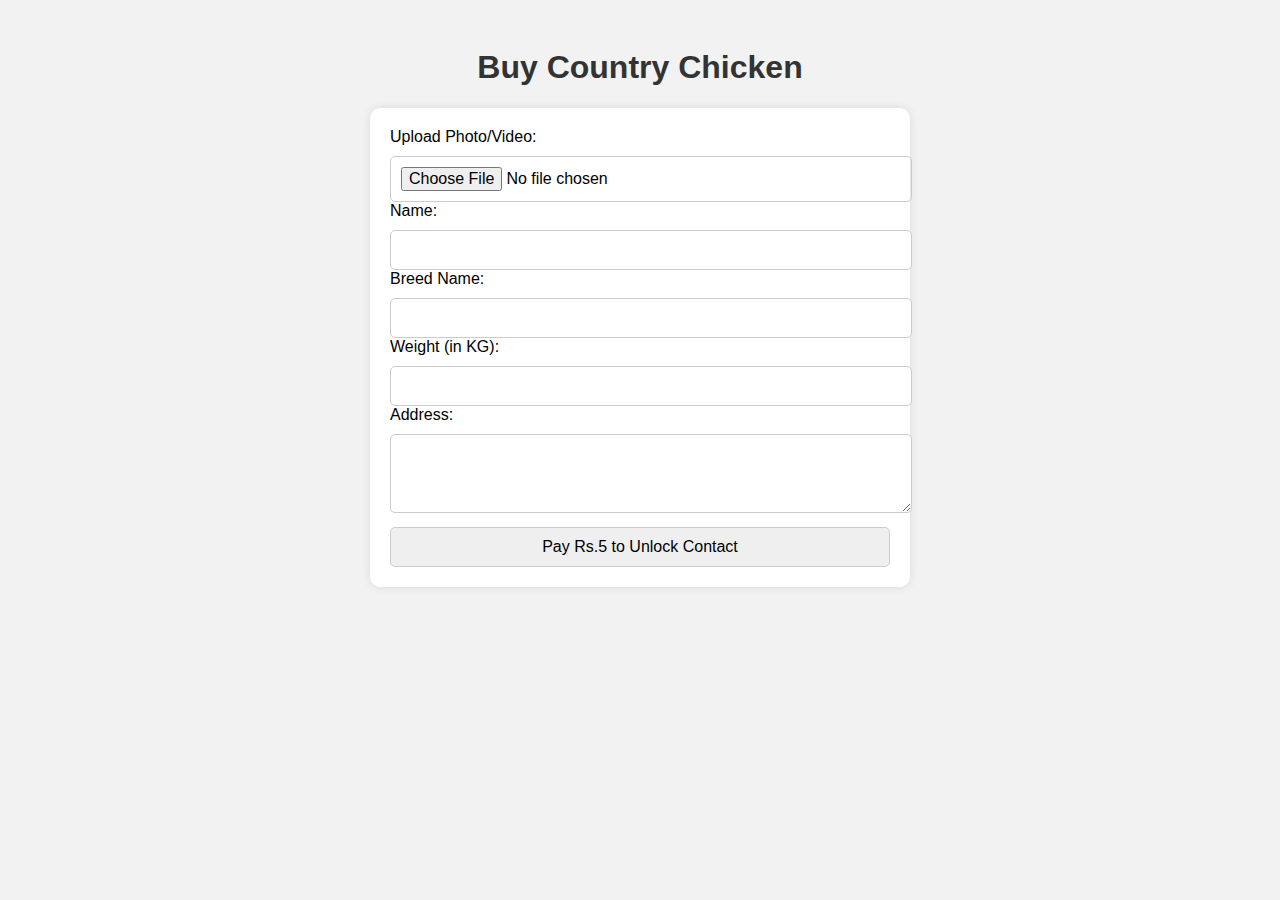
==== buy.html @ 4c335b80 "Add files via upload" ====
<!DOCTYPE html>
<html lang="en">
<head>
  <meta charset="UTF-8" />
  <meta name="viewport" content="width=device-width, initial-scale=1.0"/>
  <title>Buy Country Chicken - BSCC</title>
  <style>
    body {
      font-family: Arial, sans-serif;
      background-color: #f2f2f2;
      padding: 20px;
    }
    h1 {
      text-align: center;
      color: #333;
    }
    form {
      background: #fff;
      padding: 20px;
      border-radius: 10px;
      max-width: 500px;
      margin: 0 auto;
      box-shadow: 0 0 10px rgba(0,0,0,0.1);
    }
    input, textarea, button {
      width: 100%;
      padding: 10px;
      margin-top: 10px;
      border-radius: 5px;
      border: 1px solid #ccc;
      font-size: 16px;
    }
    .hidden {
      display: none;
    }
    .contact-number {
      margin-top: 20px;
      background: #e6ffe6;
      padding: 10px;
      border: 1px dashed green;
      text-align: center;
    }
  </style>
</head>
<body>
  <h1>Buy Country Chicken</h1>
  <form id="buyForm">
    <label for="photo">Upload Photo/Video:</label>
    <input type="file" id="photo" name="photo" accept="image/*,video/*" required>

    <label for="name">Name:</label>
    <input type="text" id="name" name="name" required>

    <label for="breed">Breed Name:</label>
    <input type="text" id="breed" name="breed" required>

    <label for="weight">Weight (in KG):</label>
    <input type="number" id="weight" name="weight" required>

    <label for="address">Address:</label>
    <textarea id="address" name="address" rows="3" required></textarea>

    <button type="button" onclick="payAndUnlock()">Pay Rs.5 to Unlock Contact</button>
    
    <div id="contactSection" class="hidden contact-number">
      <strong>Contact Number:</strong> 9876543210
    </div>
  </form>

  <script>
    function payAndUnlock() {
      alert("Simulating Rs.5 payment... Thank you!");
      document.getElementById("contactSection").classList.remove("hidden");
    }
  </script>
</body>
</html>
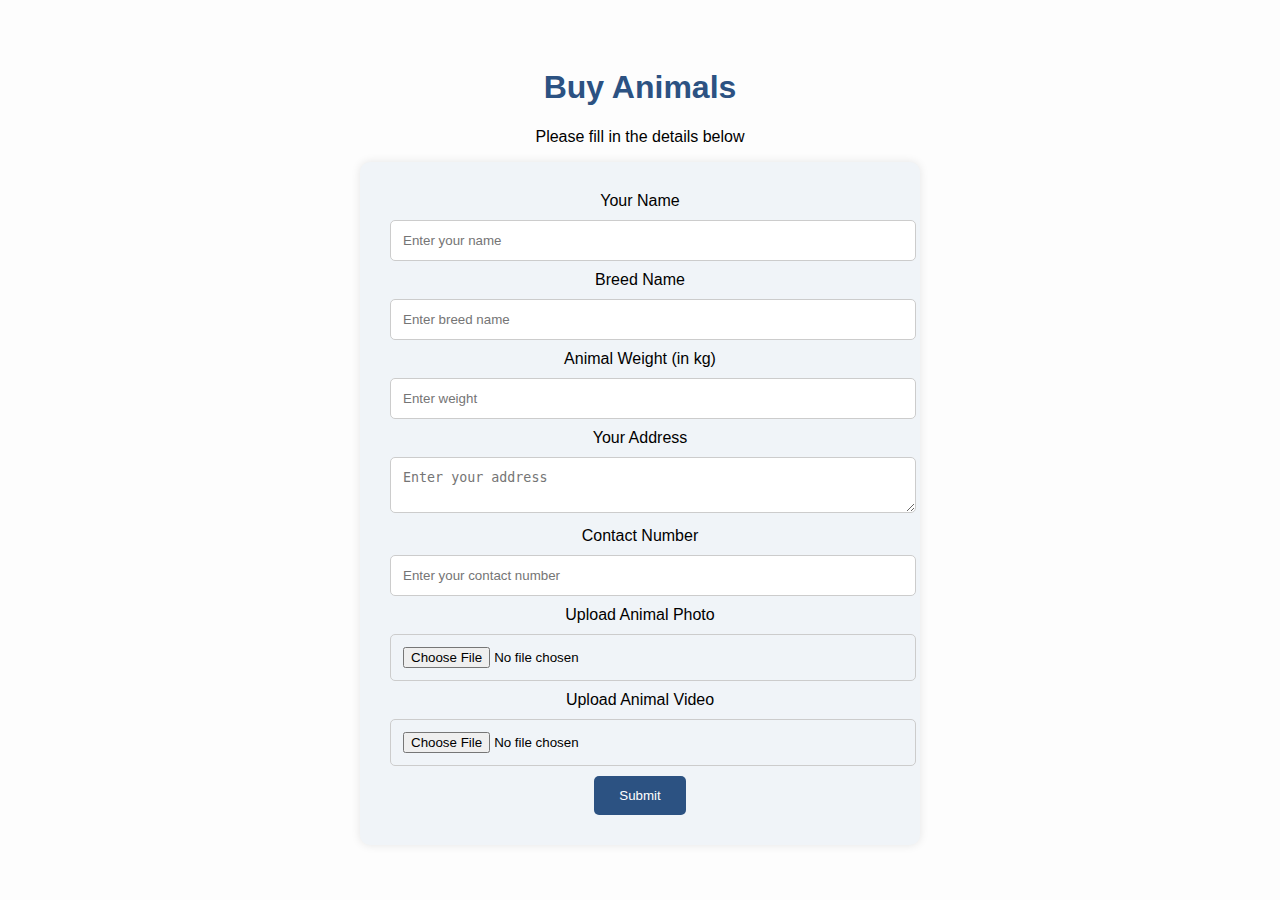
==== commit d8bdf6c0: "Create buy.html" ====
--- a/buy.html
+++ b/buy.html
@@ -1,78 +1,74 @@
-
 <!DOCTYPE html>
 <html lang="en">
 <head>
   <meta charset="UTF-8" />
   <meta name="viewport" content="width=device-width, initial-scale=1.0"/>
-  <title>Buy Country Chicken - BSCC</title>
+  <title>Buy Animals - BSCC</title>
   <style>
     body {
       font-family: Arial, sans-serif;
-      background-color: #f2f2f2;
-      padding: 20px;
+      background: #fdfdfd;
+      padding: 40px;
+      text-align: center;
     }
     h1 {
-      text-align: center;
-      color: #333;
+      color: #2c5282;
     }
     form {
-      background: #fff;
-      padding: 20px;
+      background: #f0f4f8;
+      padding: 30px;
       border-radius: 10px;
       max-width: 500px;
-      margin: 0 auto;
+      margin: auto;
       box-shadow: 0 0 10px rgba(0,0,0,0.1);
     }
-    input, textarea, button {
+    input, select, textarea {
       width: 100%;
-      padding: 10px;
-      margin-top: 10px;
+      padding: 12px;
+      margin: 10px 0;
       border-radius: 5px;
       border: 1px solid #ccc;
-      font-size: 16px;
     }
-    .hidden {
-      display: none;
+    button {
+      padding: 12px 25px;
+      background-color: #2c5282;
+      color: white;
+      border: none;
+      border-radius: 5px;
+      cursor: pointer;
     }
-    .contact-number {
-      margin-top: 20px;
-      background: #e6ffe6;
-      padding: 10px;
-      border: 1px dashed green;
-      text-align: center;
+    button:hover {
+      background-color: #244e78;
     }
   </style>
 </head>
 <body>
-  <h1>Buy Country Chicken</h1>
-  <form id="buyForm">
-    <label for="photo">Upload Photo/Video:</label>
-    <input type="file" id="photo" name="photo" accept="image/*,video/*" required>
+  <h1>Buy Animals</h1>
+  <p>Please fill in the details below</p>
 
-    <label for="name">Name:</label>
-    <input type="text" id="name" name="name" required>
+  <form>
+    <label for="name">Your Name</label>
+    <input type="text" id="name" placeholder="Enter your name" required />
 
-    <label for="breed">Breed Name:</label>
-    <input type="text" id="breed" name="breed" required>
+    <label for="breed">Breed Name</label>
+    <input type="text" id="breed" placeholder="Enter breed name" required />
 
-    <label for="weight">Weight (in KG):</label>
-    <input type="number" id="weight" name="weight" required>
+    <label for="weight">Animal Weight (in kg)</label>
+    <input type="number" id="weight" placeholder="Enter weight" required />
 
-    <label for="address">Address:</label>
-    <textarea id="address" name="address" rows="3" required></textarea>
+    <label for="address">Your Address</label>
+    <textarea id="address" placeholder="Enter your address" required></textarea>
 
-    <button type="button" onclick="payAndUnlock()">Pay Rs.5 to Unlock Contact</button>
-    
-    <div id="contactSection" class="hidden contact-number">
-      <strong>Contact Number:</strong> 9876543210
-    </div>
+    <label for="contact">Contact Number</label>
+    <input type="tel" id="contact" placeholder="Enter your contact number" required />
+
+    <label for="photo">Upload Animal Photo</label>
+    <input type="file" id="photo" accept="image/*" />
+
+    <label for="video">Upload Animal Video</label>
+    <input type="file" id="video" accept="video/*" />
+
+    <button type="submit">Submit</button>
   </form>
-
-  <script>
-    function payAndUnlock() {
-      alert("Simulating Rs.5 payment... Thank you!");
-      document.getElementById("contactSection").classList.remove("hidden");
-    }
-  </script>
 </body>
 </html>
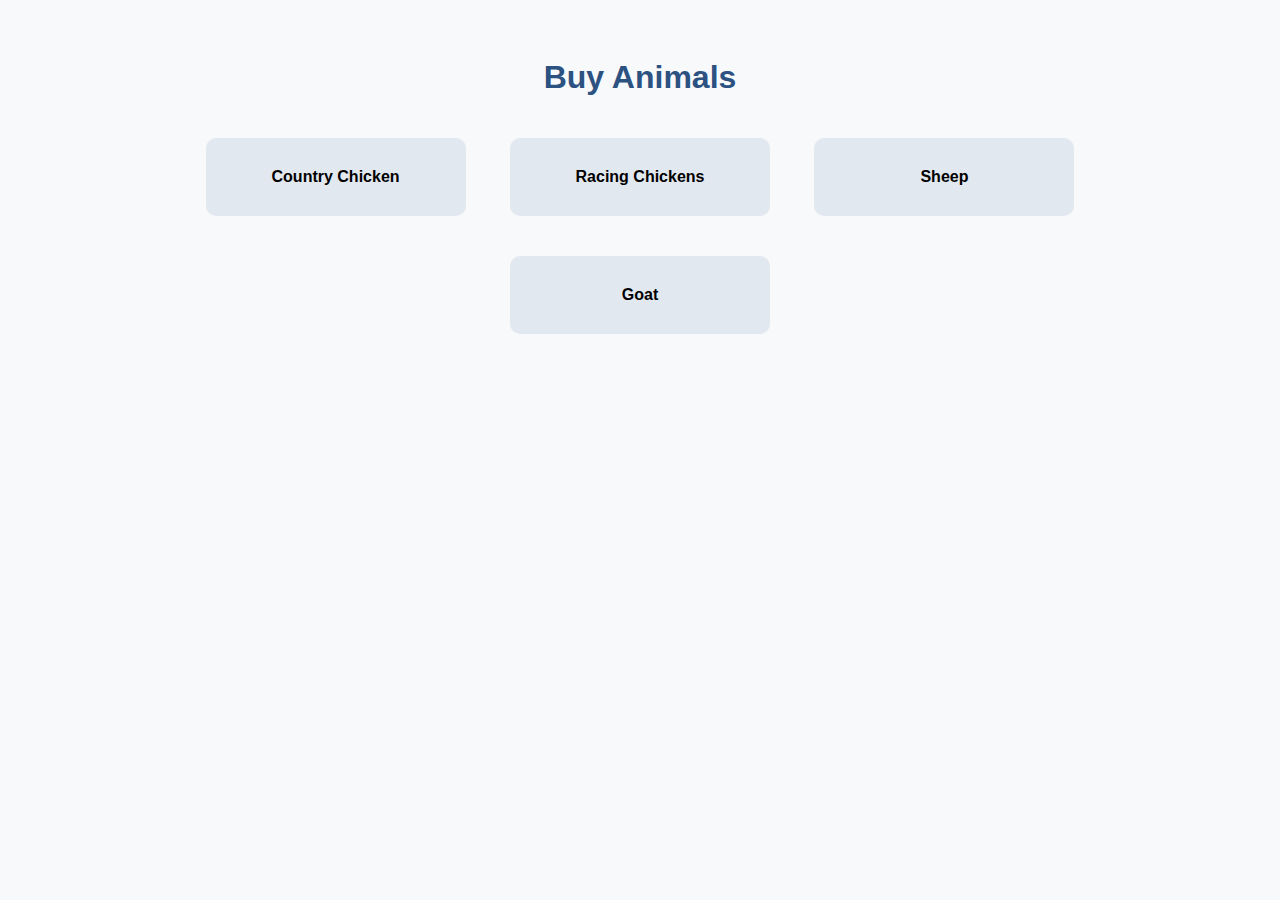
==== commit 73896f87: "Create buy.html" ====
--- a/buy.html
+++ b/buy.html
@@ -7,68 +7,121 @@
   <style>
     body {
       font-family: Arial, sans-serif;
-      background: #fdfdfd;
-      padding: 40px;
+      background: #f8f9fa;
+      padding: 30px;
       text-align: center;
     }
     h1 {
       color: #2c5282;
     }
-    form {
-      background: #f0f4f8;
+    .category-box {
+      display: inline-block;
+      width: 200px;
+      margin: 20px;
       padding: 30px;
+      background-color: #e2e8f0;
       border-radius: 10px;
-      max-width: 500px;
-      margin: auto;
-      box-shadow: 0 0 10px rgba(0,0,0,0.1);
+      cursor: pointer;
+      font-weight: bold;
     }
-    input, select, textarea {
-      width: 100%;
-      padding: 12px;
-      margin: 10px 0;
+    .filters, .results {
+      display: none;
+      margin-top: 20px;
+    }
+    select {
+      padding: 10px;
+      margin: 5px;
       border-radius: 5px;
       border: 1px solid #ccc;
     }
-    button {
-      padding: 12px 25px;
-      background-color: #2c5282;
-      color: white;
-      border: none;
-      border-radius: 5px;
-      cursor: pointer;
-    }
-    button:hover {
-      background-color: #244e78;
+    .result-card {
+      background: #ffffff;
+      border: 1px solid #ccc;
+      border-radius: 10px;
+      padding: 10px;
+      margin: 10px auto;
+      width: 80%;
+      text-align: left;
     }
   </style>
+  <script>
+    function showFilters(category) {
+      const sections = document.querySelectorAll('.filters');
+      sections.forEach(section => section.style.display = 'none');
+
+      const results = document.querySelectorAll('.results');
+      results.forEach(res => res.style.display = 'none');
+
+      document.getElementById(category + '-filters').style.display = 'block';
+      document.getElementById(category + '-results').style.display = 'block';
+    }
+  </script>
 </head>
 <body>
   <h1>Buy Animals</h1>
-  <p>Please fill in the details below</p>
 
-  <form>
-    <label for="name">Your Name</label>
-    <input type="text" id="name" placeholder="Enter your name" required />
+  <div class="category-box" onclick="showFilters('countrychicken')">Country Chicken</div>
+  <div class="category-box" onclick="showFilters('racingchickens')">Racing Chickens</div>
+  <div class="category-box" onclick="showFilters('sheep')">Sheep</div>
+  <div class="category-box" onclick="showFilters('goat')">Goat</div>
 
-    <label for="breed">Breed Name</label>
-    <input type="text" id="breed" placeholder="Enter breed name" required />
+  <!-- Country Chicken Filters -->
+  <div class="filters" id="countrychicken-filters">
+    <h3>Filter Country Chicken</h3>
+    <select><option>Country</option></select>
+    <select><option>State</option></select>
+    <select><option>District</option></select>
+    <select><option>Mandal</option></select>
+    <select><option>Village</option></select>
+  </div>
+  <div class="results" id="countrychicken-results">
+    <!-- Sample Result -->
+    <div class="result-card">
+      <strong>Name:</strong> Ramu<br>
+      <strong>Breed:</strong> Aseel<br>
+      <strong>Weight:</strong> 2.5 KG<br>
+      <strong>Location:</strong> Andhra Pradesh, Krishna<br>
+      <strong>Contact:</strong> 9876543210
+    </div>
+  </div>
 
-    <label for="weight">Animal Weight (in kg)</label>
-    <input type="number" id="weight" placeholder="Enter weight" required />
+  <!-- Racing Chickens Filters -->
+  <div class="filters" id="racingchickens-filters">
+    <h3>Filter Racing Chickens</h3>
+    <select><option>Country</option></select>
+    <select><option>State</option></select>
+    <select><option>District</option></select>
+    <select><option>Mandal</option></select>
+    <select><option>Village</option></select>
+  </div>
+  <div class="results" id="racingchickens-results">
+    <!-- Add dynamic entries here later -->
+  </div>
 
-    <label for="address">Your Address</label>
-    <textarea id="address" placeholder="Enter your address" required></textarea>
+  <!-- Sheep Filters -->
+  <div class="filters" id="sheep-filters">
+    <h3>Filter Sheep</h3>
+    <select><option>Country</option></select>
+    <select><option>State</option></select>
+    <select><option>District</option></select>
+    <select><option>Mandal</option></select>
+    <select><option>Village</option></select>
+  </div>
+  <div class="results" id="sheep-results">
+    <!-- Add dynamic entries here later -->
+  </div>
 
-    <label for="contact">Contact Number</label>
-    <input type="tel" id="contact" placeholder="Enter your contact number" required />
-
-    <label for="photo">Upload Animal Photo</label>
-    <input type="file" id="photo" accept="image/*" />
-
-    <label for="video">Upload Animal Video</label>
-    <input type="file" id="video" accept="video/*" />
-
-    <button type="submit">Submit</button>
-  </form>
+  <!-- Goat Filters -->
+  <div class="filters" id="goat-filters">
+    <h3>Filter Goat</h3>
+    <select><option>Country</option></select>
+    <select><option>State</option></select>
+    <select><option>District</option></select>
+    <select><option>Mandal</option></select>
+    <select><option>Village</option></select>
+  </div>
+  <div class="results" id="goat-results">
+    <!-- Add dynamic entries here later -->
+  </div>
 </body>
 </html>
